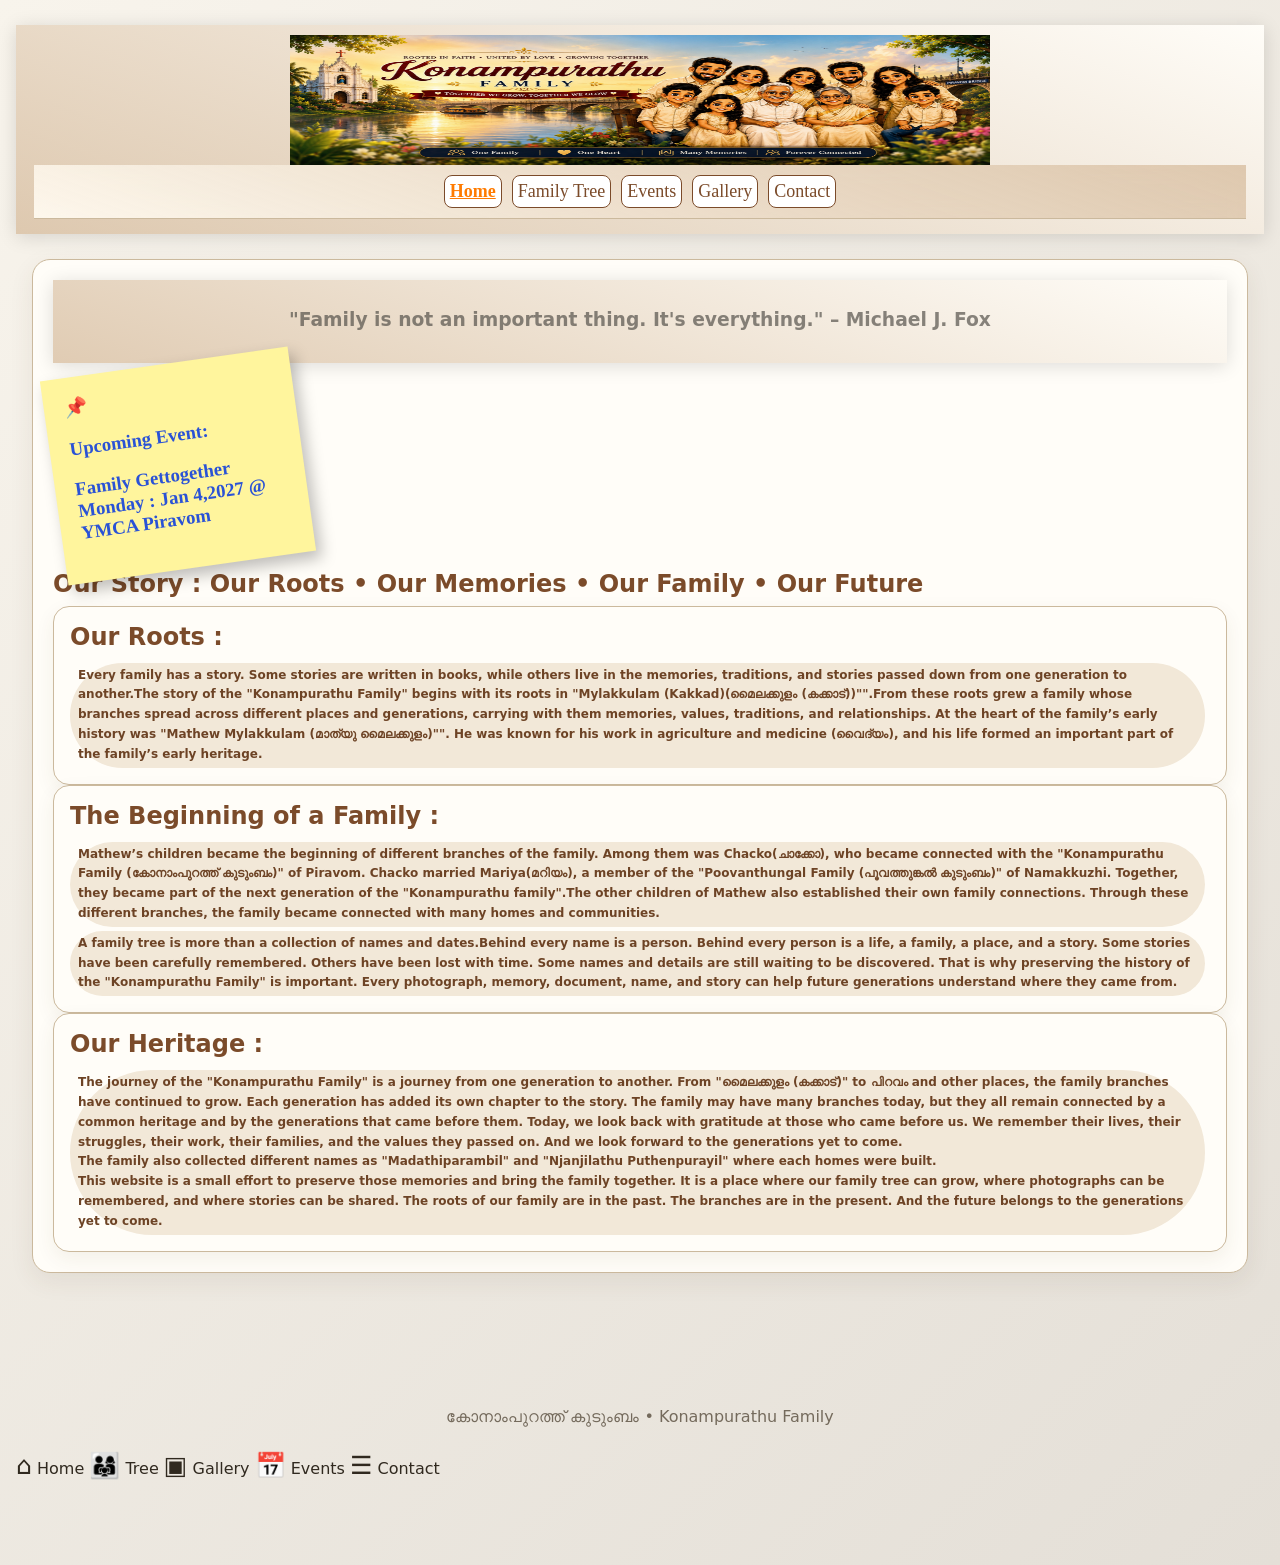
==== index.html @ 90e0a13f "Update index.html" ====
<!DOCTYPE html>
<html lang="ml">
<head>
  <meta charset="UTF-8">
  <meta name="viewport" content="width=device-width, initial-scale=1.0">
  <title>Welcome</title>
  <link rel="stylesheet" href="CSS/family.css">
</head>
<main>
  <header>
    <img src="images/familynew.png" alt="familybanner" class="banner"> 
    <div class="toolbar">
      <button class="menu-item secondary active" href="#" onclick="loadPage('home.html',this)">Home</button>
      <button class="menu-item secondary" href="#" onclick="loadPage('familytree.html',this)">Family Tree</button>
      <button class="menu-item secondary" href="#" onclick="loadPage('events.html',this)">Events</button>
      <button class="menu-item secondary" href="#" onclick="loadPage('gallery.html',this)">Gallery</button>
      <button class="menu-item secondary" href="#" onclick="loadPage('contact.html',this)">Contact</button>
    </div> 
  </header>
  <body>  
    <div id="content"></div> 
    <footer>കോനാംപുറത്ത് കുടുംബം • Konampurathu Family</footer>
   </body>
    <nav class="mobile-toolbar">
      <button1  onclick="loadPage('home.html', this)">
        <span class="icon">⌂</span>
        <span>Home</span>
      </button1>
      <button1  onclick="loadPage('familytree.html', this)">
        <span class="icon">👨‍👩‍👧</span>
        <span>Tree</span>
      </button1>
      <button1  onclick="loadPage('gallery.html', this)">
        <span class="icon">▣</span>
        <span>Gallery</span>
      </button1>
      <button1  onclick="loadPage('events.html', this)">
        <span class="icon">📅</span>
        <span>Events</span>
      </button1>
      <button1  onclick="loadPage('events.html', this)">
        <span class="icon">☰</span>
        <span>Contact</span>
      </button1>
    </nav> 
</main>
<script src="Js/script.js"></script>   
</html>
---- CSS/family.css ----
:root
  {
    --bg:#f6f1e7; 
    --card:#fffdf8; 
    --ink:#30291f; 
    --muted:#746a5c;
    --accent:#7b4b2a; 
    --accent2:#b4864b; 
    --line:#cbb99d; 
    --soft:#efe4d2;
  }
  *
  {
    box-sizing:border-box
  }
 /* Header Tab*/
  header
  {
    padding:10px 18px 15px;
    text-align:center;
    background:linear-gradient(200deg,#fffdf8,#d4b898b7);
    color:#4d4a45ab;
    box-shadow:0 3px 18px #0002
  }
 .peoplecount
  {
    padding:5px 12px 10px;
    text-align:right;
    background:linear-gradient(300deg,#d6c4afb7,#fffdf8,);
    color:rgb(20, 20, 20);
    box-shadow:0 3px 18px #0002
  }

  h1
  {
    margin:0;
    font-size:clamp(28px,5vw,48px)
  }

  .subtitle
  {
    margin-top:7px;
    font-family:Georgia,serif;
    font-size:20px;
    letter-spacing:1px;
    font-weight: bold
  }
  /* Menu Display*/
  .toolbar
  {
    position:sticky;
    top:0;
    z-index:10;
    display:flex;
    gap:10px;
    flex-wrap:wrap;
    justify-content:center;
    padding:10px;
    background:linear-gradient(200deg,#d4b898b7, #fffaf0ee);
    backdrop-filter:blur(8px);
    border-bottom:1px solid var(--line)
  }
  button,input
  {
    font:inherit
  }
  button
  {
    border:1px solid var(--accent);
    background:var(--accent);
    color:white;
    border-radius:8px;
    padding:4px 8px;
    cursor:pointer
  }
  button.secondary
  {
    background:white;
    color:var(--accent)
  }
  input
  {
    min-width:230px;
    border:1px solid var(--line);
    border-radius:10px;
    padding:9px 12px;
    background:white
  }
  /* Body Part*/
  body
  {
    margin:0;
    background:linear-gradient(135deg,#f8f4ec,#e4dfd7);
    color:var(--ink);
    font-family:"Noto Sans Malayalam","Nirmala UI","Malayalam Sangam MN",system-ui,sans-serif
  }
   /* Container*/
   main
  {
    width: auto;
    max-width:1300px;
    margin:25px auto;
    padding:0 16px 60px
  }
  .intro
  {
    background:var(--card);
    border:1px solid var(--line);
    border-radius:18px;
    padding:20px;
    box-shadow:0 8px 24px #5b402015;
    margin-bottom:24px
  }
  .intro h2
  {
    margin:0 0 8px;
    color:var(--accent)
  }
  .grid
  {
    display:grid;
    grid-template-columns:repeat(auto-fit,minmax(290px,1fr));
    gap:18px
  }
  .card
  {
    background:var(--card);
    border:1px solid var(--line);
    border-radius:16px;
    padding:16px;
    box-shadow:0 7px 20px #5b402012;
    opacity: 0;
    transform: translateY(40px);
    transition: all 0.6s ease;
  }
  
  .card h3
  {
    margin:0 0 8px;
    color:var(--accent);
    font-size:20px
  }
  .meta
  {
    color:var(--muted);
    line-height:1.65;
    font-size:14px
  }
  /*Family tree structure*/
  .tree
  {
    margin:22px 0 0;
    padding-left:12px
  }
  details
  {
    margin:8px 0
  }
  summary
  {
    cursor:pointer;
    list-style:none;
    display:flex;
    align-items:center;
    gap:9px;
    padding:11px 13px;
    background:var(--soft);
    border:1px solid var(--line);
    border-radius:12px;
    font-weight:700
  }
  .male
  {
    background:#e2edf8;
  }
  .female
  {
    background:#f5e6f3;
  }
  summary::-webkit-details-marker
  {
    display:none
  }
  summary:before
  {
    content:"＋";
    width:20px;
    height:20px;
    border-radius:50%;
    display:inline-grid;
    place-items:center;
    background:#fff;
    color:var(--accent);
    font-weight:900
  }
  details[open]>summary:before
  {
    content:"−"
  }
  .person
  {
    margin:8px 0 8px 26px;
    padding:12px 14px;
    background:white;
    border-left:4px solid var(--accent2);
    border-radius:0 10px 10px 0;
    box-shadow:0 3px 10px #00000009;
  }
 .person strong
  {
    font-size:17px
  }
 .children
  {
    margin-left:18px;
    border-left:2px solid var(--line);
    padding-left:12px
  }
  .note
  {
    font-size:13px;
    color:var(--muted);
    margin-top:4px;
    line-height:1.55
  }
  .badge
  {
    display:inline-block;
    margin:4px 5px 0 0;
    padding:3px 8px;
    border-radius:999px;
    background:#f2e8d8;
    color:#6d4325;
    font-size:12px
  }
  /*Footer Info*/
  footer
  {
    text-align:center;
    color:var(--muted);
    padding:25px
  }
  .hidden
  {
    display:none!important
  }
 
.menu 
{
    list-style: none;
    display: flex;
    margin-left: 38%;
    gap: 25px; 
    height: 20px;   
}
/* Display option for Menu items*/
.menu-item 
{
    text-decoration: none;
    padding: 5px 5px;
    cursor: pointer;
    color: #12223c;
    transition: all 0.3s ease;
    font-size: 18px;
    font-family:cursive;
}

/* Hover color */
.menu-item:hover {
  color: #ff7b00;
  text-decoration: underline;
  text-decoration-color: #ff7b00
}

/* Active menu color */
.menu-item.active {
    color: #ff7b00;
    text-decoration: underline;
    text-decoration-color: #ff7b00;
    font-weight: bold;
}

/*Family Image display*/
.banner 
  {
  display: block;
  width: 100%;
  max-width: 700px;
  height: 130px;
  object-fit: fill;
  margin: 0 auto;

   }   
   
 /*Stichy Note display*/ 
  .sticky-note
  {
    width: 250px;
    min-height: 180px;
    padding: 20px;
    background: #fff59D;
    box-shadow: 5px 8px 15px rgba(0,0,0,0.25);
    transform: rotate(-8deg);
    font-family: "Comic Sans MS",cursive;
  }
  .sticky-note h3
  {
    margin-top: 0;
    color: #2a52d6;
  }
  /*Events Image details*/
  .imagerow
  {
    display:flex; 
    align-items: center;
    gap: 20px;
    padding:1px;
    font-family:Georgia, cursive;
    font-size: 14pt;
    font-weight: bold;
    color: var(--ink);
    flex-wrap: wrap;
  }
  .image-icon
  {
    max-width: 75px;
    flex: 1 1 90px;
    border-radius: 50%;
    overflow: hidden;
    border: 2px solid #ffffff;
    box-shadow: 0 2px 8px rgba(0,0,0,0.25);
    cursor: pointer;
  }
   .image-icon img
  {
    width: 100%;
    height: 90%;
    object-fit: cover;
  }
  .image-icon:hover
  {
    transform: scale(1.1);
    transition: 0.3s ease;
  }
/* Gallery Page*/

  .gallery
  {
    display: grid;
    grid-template-columns:repeat(auto-fit,minmax(290px,1fr));
    gap: 10px;
    place-items: center;
    margin-bottom: 30px;
    margin-top: 20px;
    }
  .gallery-item
  {
    position: relative;
  }
  .gallery-image
  {
    position: relative;  
    width: 275px;
    height: 275px;
    aspect-ratio: 1 / 1;  
    border-radius: 10px;
    overflow: hidden;
    border: 3px solid #8b6914;
    box-shadow: 0 2px 8px rgba(0,0,0,0.25);
    cursor: pointer;
    transition: transform 0.2s ease;
  }
  .gallery-item:hover .gallery-image
  {
    transform: scale(1.1);
    transition: 0.2s ease;
  }
  .gallery-image img
  {
    width: 100%;
    height: 100%;
    object-fit:fill;
    background: #eee;
    display:block
  }
    
  .framed-image 
  {
    width: 275px;
    padding: 12px;
    background: linear-gradient(135deg, #d4af37, #fff3a6, #b8860b);
    border: 3px solid #8b6914;
    box-shadow:
      0 10px 25px rgba(0, 0, 0, 0.3),
      inset 0 0 0 4px rgba(255, 255, 255, 0.4);
    border-radius: 4px;
  }

  /* Label Inside the Image in Gallery*/
  .label
  {
    position:absolute;
    bottom: 10px;
    left: 10px;
    background: none;
    color: white;
    padding: 5px 10px;
    border-radius: 5px;
    font-size: 14px;
    font-weight: bold;
    text-shadow: 1px 1px 3px black;
  }
  /* Slide in property class*/
  .slide-in 
  {
    opacity: 0;
    transform: translateY(60px);
    transition: opacity 0.8s ease,transform 0.8s ease;
  }
  .slide-in.show
  {   
    opacity: 1;
    transform: translateY(0);
  }
/* Contact Pages*/

/* Two-column layout */

.contact-content 
{
    display: grid;
    grid-template-columns:repeat(auto-fit,minmax(290px,1fr));
    gap: 30px;
    place-items: center;
    margin-bottom: 20px;
    margin-top: 20px;
}

/* Contact information */
.contact-info, .contact-form 
{
    background: linear-gradient(200deg,#d4b898b7, #fffaf0ee);
    padding: 20px;
    border-radius: 12px;
    box-shadow: 0 4px 15px rgba(0, 0, 0, 0.08);
}

.contact-info h2,
.contact-form h2 
{
    margin-bottom: 20px;
}

.contact-info > p 
{
    line-height: 1.7;
    margin-bottom: 25px;
    color: #555;
}

/* Information items */

.info-item {
    display: flex;
    align-items: center;
    gap: 15px;
    margin: 20px 0;
}

.icon {
    font-size: 25px;
    width: 45px;
    text-align: center;
}

.info-item h3 {
    font-size: 16px;
    margin-bottom: 5px;

}

.info-item p 
{
    color: #666;
}

/* Form */

.form-group 
{

    margin-bottom: 18px;

}

.form-group label {
    display: block;
    margin-bottom: 7px;
    font-weight: bold;
}


.form-group input,
.form-group textarea 
{
    width: 100%;
    padding: 12px;
    border: 1px solid #ccc;
    border-radius: 7px;
    font-size: 15px;
    font-family: inherit;
    outline: none;
}

.form-group input:focus,
.form-group textarea:focus 
{
    border-color: #555;

}
.form-group textarea {
    resize: vertical;
}


/* Send button */

#sendButton 
{
    width: 75%;
    padding: 13px;
    border: none;
    border-radius: 7px;
    background: var(--accent2);
    color: white;
    font-size: 16px;
    cursor: pointer;
    transition: 0.3s;
}

#sendButton:hover 
{
    background: #9d97d1;
}

#sendButton:disabled {
    opacity: 0.6;
    cursor: not-allowed;
}

/* Form send status message */

#formStatus {
    margin-top: 15px;
    padding: 10px;
    border-radius: 6px;
    text-align: center;
    display: none;
}

#formStatus.success {
    display: block;
    background: #e8f5e9;
    color: #2e7d32;
}

#formStatus.error {
    display: block;
    background: #ffebee;
    color: #c62828;
}

  /*Print Options*/
  @media print
  {
    .toolbar
    {
      display:none
    } 
    body
    {
      background:white
    } 
    header
    {
      box-shadow:none
    }
    details
    {
      break-inside:avoid
    } 
    main
    {
      max-width:none
    }
    .card
    {
      box-shadow:none
    }
  }
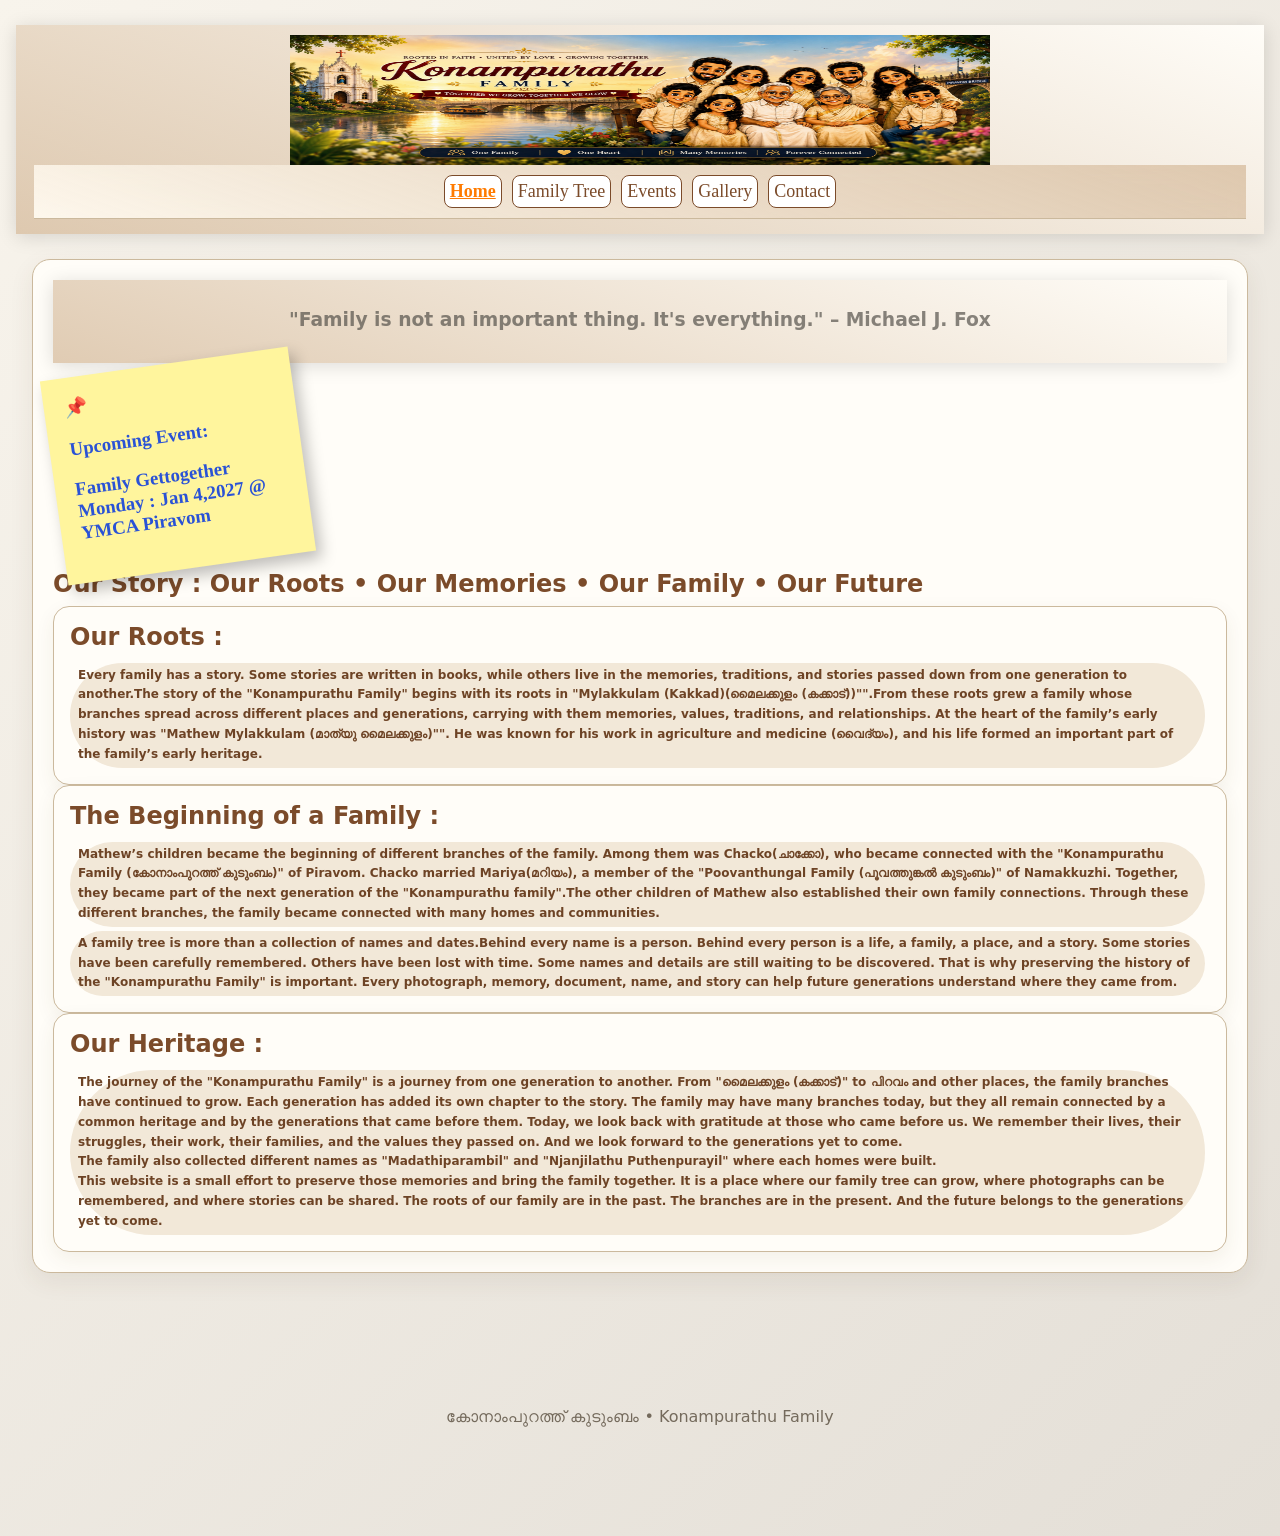
==== commit 20efd8c4: "Update index.html" ====
--- a/index.html
+++ b/index.html
@@ -31,15 +31,15 @@
         <span>Tree</span>
       </button1>
       <button1  onclick="loadPage('gallery.html', this)">
-        <span class="icon">▣</span>
+        <span class="icon">🖼️</span>
         <span>Gallery</span>
       </button1>
       <button1  onclick="loadPage('events.html', this)">
         <span class="icon">📅</span>
         <span>Events</span>
       </button1>
-      <button1  onclick="loadPage('events.html', this)">
-        <span class="icon">☰</span>
+      <button1  onclick="loadPage('contact.html', this)">
+        <span class="icon">💬</span>
         <span>Contact</span>
       </button1>
     </nav> 
--- a/CSS/family.css
+++ b/CSS/family.css
@@ -1,4 +1,4 @@
- :root
+  :root
   {
     --bg:#f6f1e7; 
     --card:#fffdf8; 
@@ -24,13 +24,13 @@
   }
  .peoplecount
   {
-    padding:5px 12px 10px;
+    padding:5px 10px 8px;
     text-align:right;
     background:linear-gradient(300deg,#d6c4afb7,#fffdf8,);
     color:rgb(20, 20, 20);
-    box-shadow:0 3px 18px #0002
-  }
-
+    box-shadow:0 3px 18px #0002;
+    font-size: 14px;  
+}
   h1
   {
     margin:0;
@@ -67,7 +67,7 @@
   button
   {
     border:1px solid var(--accent);
-    background:var(--accent);
+    background:var(--accent2);
     color:white;
     border-radius:8px;
     padding:4px 8px;
@@ -373,7 +373,7 @@
   .gallery-item:hover .gallery-image
   {
     transform: scale(1.1);
-    transition: 0.2s ease;
+    transition: 0.3s ease;
   }
   .gallery-image img
   {
@@ -568,6 +568,90 @@
     display: block;
     background: #ffebee;
     color: #c62828;
+}
+
+.mobile-toolbar {
+    display: none;
+}
+
+/* Mobile phones */
+@media (max-width: 768px) {
+
+    .mobile-toolbar
+     {
+        position: fixed;
+        display: flex;
+        bottom: 0;
+        left: 0;
+        width: 100%;
+        height: 65px;
+
+        background: var(--soft);
+        border-top: 1px solid #ddd;
+
+        justify-content: space-between;
+        align-items: stretch;
+
+        z-index: 9999;
+
+        padding-bottom: env(safe-area-inset-bottom);
+
+        flex-direction: row;
+        flex-wrap: nowrap;
+        
+    }
+
+    .mobile-toolbar button1 {
+        flex: 1 1 0;
+        height: 100%;
+
+        border: none;
+        background: transparent;
+
+        display: flex;
+        flex-direction:column;
+        align-items: center;
+        justify-content: center;
+        gap: 4px;
+
+        font-size: 14px;
+        color: var(--ink);
+        
+        cursor: pointer;
+        
+        height: 100%;
+        margin: 0;
+        padding: 4px 2px;
+        text-align: center;
+        white-space: nowrap
+
+    }
+
+    .mobile-toolbar .icon {
+        font-size: 20px;
+        line-height: 25px;
+        margin-bottom: 2px;
+        display: flex;
+        align-items: center;
+        justify-content: center
+    }
+
+    /* Text */
+.mobile-toolbar button1 > span:not(.icon) {
+    display: block;
+    font-size: 11px;
+    line-height: 14px;
+}
+.mobile-toolbar button1.active 
+{
+        color: #e9ebec;
+        font-weight: bold;
+}
+
+    /* Prevent toolbar from covering page content */
+    body {
+        padding-bottom: 75px;
+    }
 }
 
   /*Print Options*/
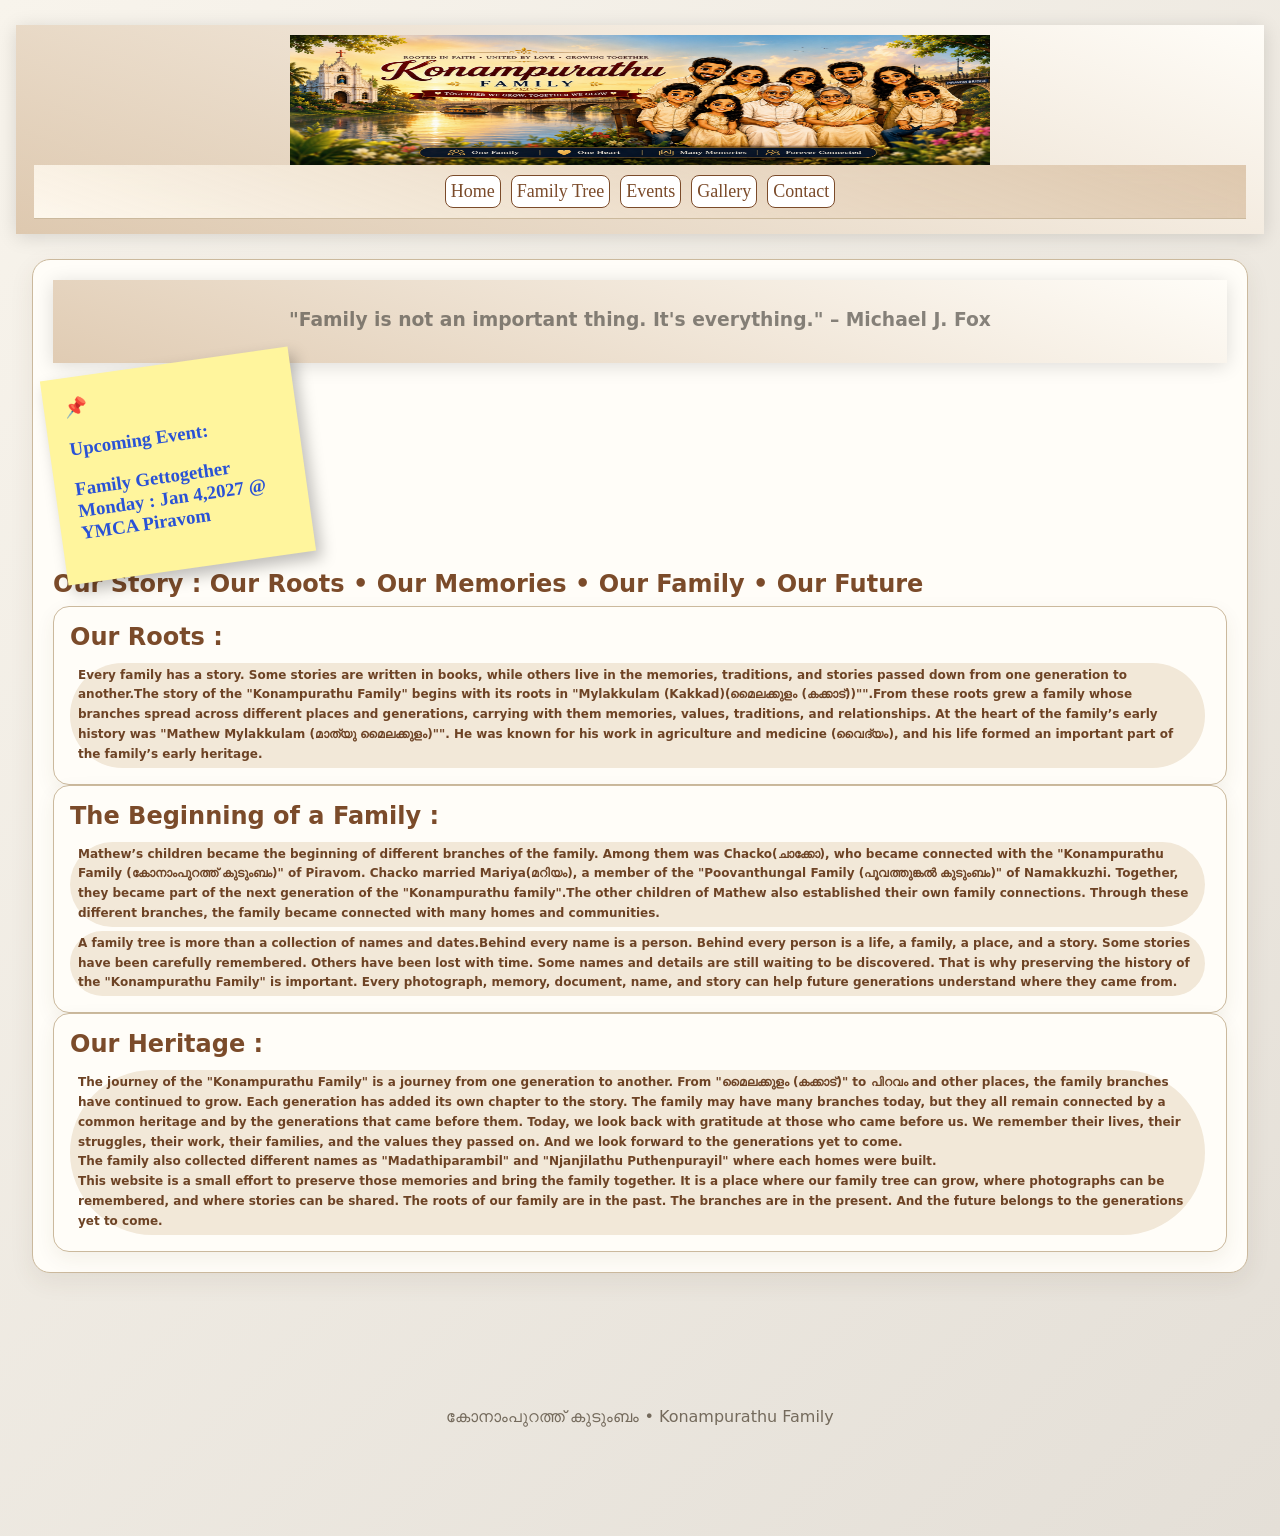
==== commit ad9a4771: "Update index.html" ====
--- a/index.html
+++ b/index.html
@@ -28,7 +28,7 @@
       </button1>
       <button1  onclick="loadPage('familytree.html', this)">
         <span class="icon">👨‍👩‍👧</span>
-        <span>Tree</span>
+        <span>Family</span>
       </button1>
       <button1  onclick="loadPage('gallery.html', this)">
         <span class="icon">🖼️</span>
--- a/CSS/family.css
+++ b/CSS/family.css
@@ -1,4 +1,4 @@
-  :root
+ :root
   {
     --bg:#f6f1e7; 
     --card:#fffdf8; 
@@ -575,7 +575,7 @@
 }
 
 /* Mobile phones */
-@media (max-width: 768px) {
+@media (max-width: 785px) {
 
     .mobile-toolbar
      {
@@ -587,7 +587,10 @@
         height: 65px;
 
         background: var(--soft);
+        backdrop-filter: blur(12px);
+        -webkit-backdrop-filter: blur(12px);
         border-top: 1px solid #ddd;
+        box-shadow: 0 8px 25px rgba(0, 0, 0, 0.15);
 
         justify-content: space-between;
         align-items: stretch;
@@ -607,6 +610,8 @@
 
         border: none;
         background: transparent;
+        backdrop-filter: blur(10px);
+        -webkit-backdrop-filter: blur(10px);
 
         display: flex;
         flex-direction:column;
@@ -623,8 +628,9 @@
         margin: 0;
         padding: 4px 2px;
         text-align: center;
-        white-space: nowrap
-
+        white-space: nowrap;
+        box-shadow: 0 4px 12px rgba(0, 0, 0, 0.12);
+        transition: all, 0,3s ease;
     }
 
     .mobile-toolbar .icon {
@@ -644,8 +650,9 @@
 }
 .mobile-toolbar button1.active 
 {
-        color: #e9ebec;
-        font-weight: bold;
+      color: #ff7b00;
+      text-decoration-color: #ff7b00;
+      font-weight: bold;
 }
 
     /* Prevent toolbar from covering page content */
@@ -663,7 +670,8 @@
     } 
     body
     {
-      background:white
+      background:white;
+      margin: 0;
     } 
     header
     {
@@ -671,7 +679,8 @@
     }
     details
     {
-      break-inside:avoid
+      break-inside:avoid;
+      page-break-inside:avoid
     } 
     main
     {
@@ -681,6 +690,11 @@
     {
       box-shadow:none
     }
+    .mobile-toolbar
+    {
+      display: none;
+    }
+ 
   }
   
 
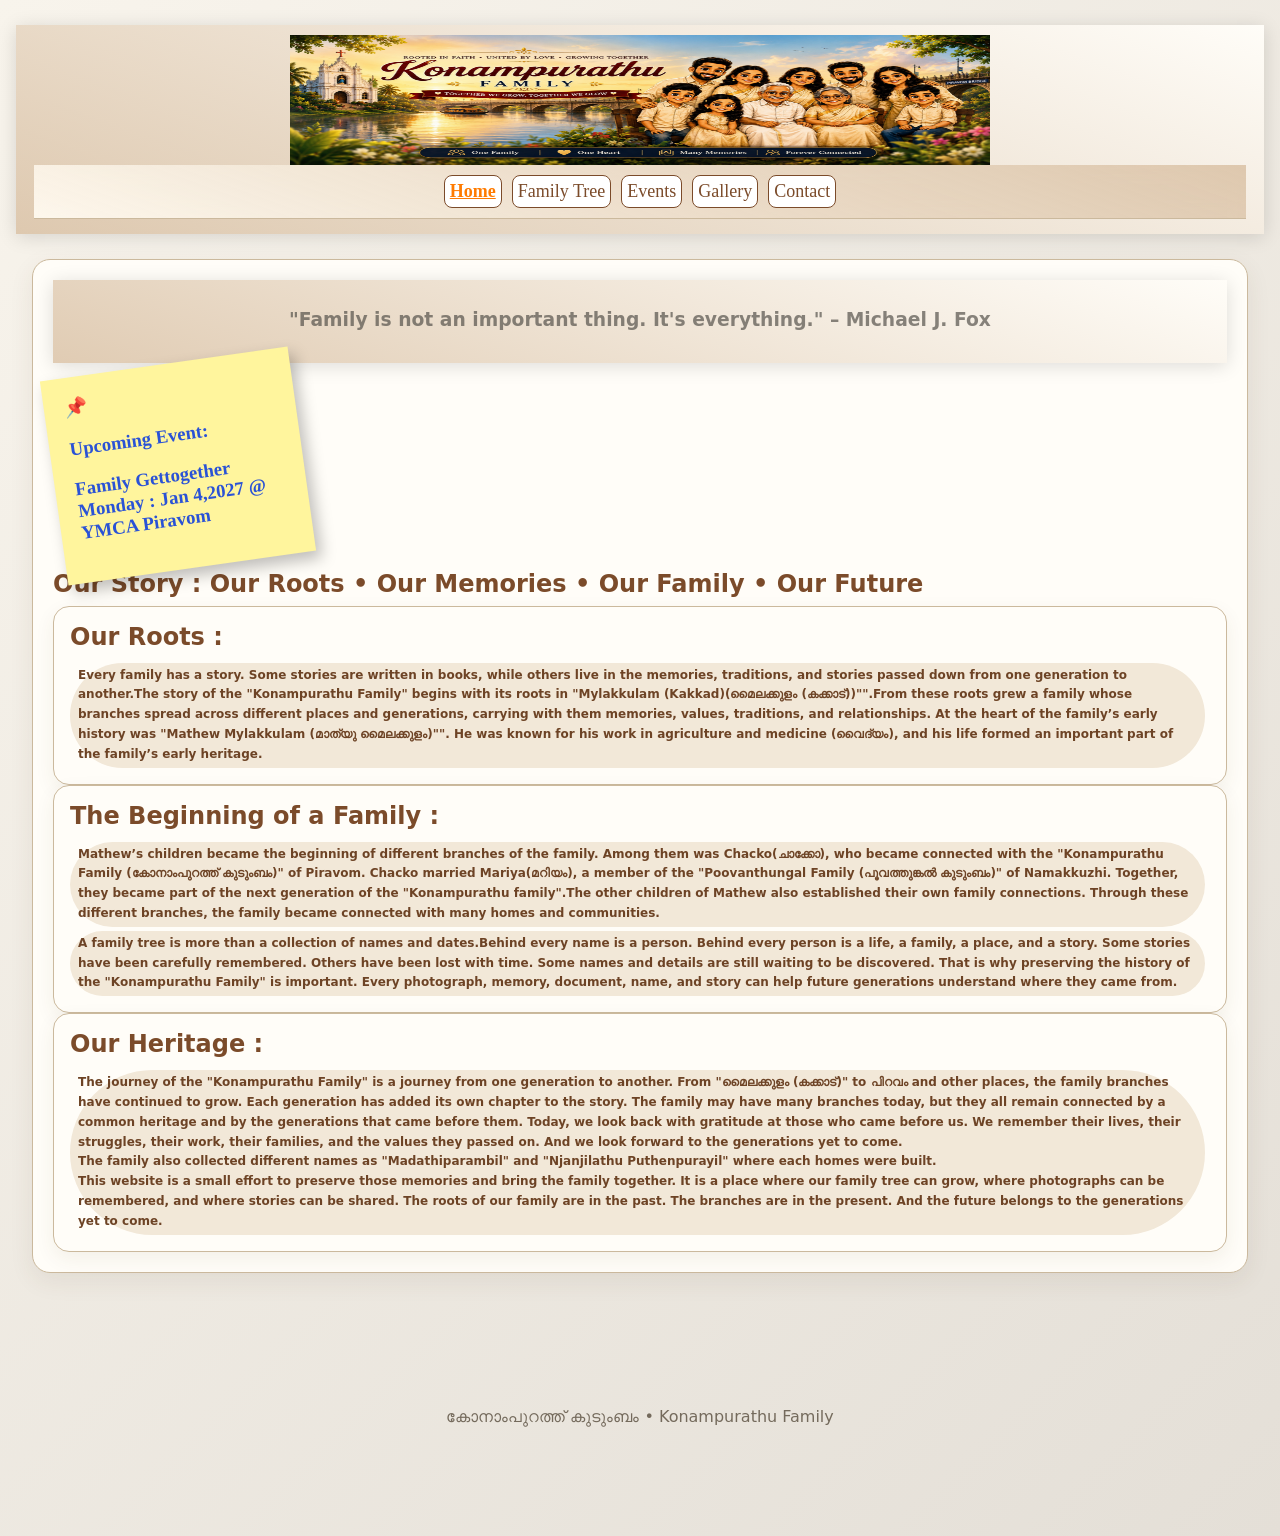
==== commit 3b378072: "Update index.html Signed-off-by: VivinPiravom <vivinvarghese@outlook.com>" ====
--- a/index.html
+++ b/index.html
@@ -9,7 +9,7 @@
 <main>
   <header>
     <img src="images/familynew.png" alt="familybanner" class="banner"> 
-    <div class="toolbar">
+    <div class="hometool">
       <button class="menu-item secondary active" href="#" onclick="loadPage('home.html',this)">Home</button>
       <button class="menu-item secondary" href="#" onclick="loadPage('familytree.html',this)">Family Tree</button>
       <button class="menu-item secondary" href="#" onclick="loadPage('events.html',this)">Events</button>
@@ -19,11 +19,12 @@
   </header>
   <body>  
     <div id="content"></div> 
+    <button id="upArrow" aria-label="Go to Top">↑</button>
     <footer>കോനാംപുറത്ത് കുടുംബം • Konampurathu Family</footer>
    </body>
     <nav class="mobile-toolbar">
       <button1  onclick="loadPage('home.html', this)">
-        <span class="icon">⌂</span>
+        <span class="icon">🏠</span>
         <span>Home</span>
       </button1>
       <button1  onclick="loadPage('familytree.html', this)">
--- a/CSS/family.css
+++ b/CSS/family.css
@@ -60,6 +60,22 @@
     backdrop-filter:blur(8px);
     border-bottom:1px solid var(--line)
   }
+
+   /* Home tool bar Display*/
+  .hometool
+  {
+    position:sticky;
+    top:0;
+    z-index:10;
+    display:flex;
+    gap:10px;
+    flex-wrap:wrap;
+    justify-content:center;
+    padding:10px;
+    background:linear-gradient(200deg,#d4b898b7, #fffaf0ee);
+    backdrop-filter:blur(8px);
+    border-bottom:1px solid var(--line)
+  }
   button,input
   {
     font:inherit
@@ -352,6 +368,7 @@
     place-items: center;
     margin-bottom: 30px;
     margin-top: 20px;
+    box-shadow: 0 1px 1px rgba(0,0,0,0.20);
     }
   .gallery-item
   {
@@ -422,6 +439,32 @@
     opacity: 1;
     transform: translateY(0);
   }
+.gallery-buttons
+{
+  display: flex;
+  justify-content: center;
+  flex-wrap: wrap;
+  gap: 10px;
+  margin: 20px 0;
+}
+.gallery-btn
+{
+  padding: 10px 18px;
+  border: none;
+  border-radius: 10px;
+  cursor: pointer;
+  transition: 0.3s;
+}
+.gallery-btn:hover
+{
+  transform: translateY(-2px);
+}
+.gallery-btn.active
+{
+background: #333;
+color: white;
+}
+
 /* Contact Pages*/
 
 /* Two-column layout */
@@ -574,9 +617,48 @@
     display: none;
 }
 
+#upArrow
+{
+  position: fixed;
+  right: 20px;
+  bottom: 30px;
+
+  width: 45px;
+  height: 45px;
+
+  border: 1px solid rgba(255,255,255,0.4);
+  border-radius: 50%;
+
+  background: rgba(255, 255, 255, 0.18);
+  backdrop-filter: blur(10px);
+  --webkit-backdrop-filter : 10px;
+
+  color: white;
+  font-size: 25px;
+  cursor: pointer;
+
+  display: none;
+  z-index: 9999;
+
+}
+
+#upArrow:hover
+{
+  background: #3609d8;
+}
+
+#upArrow.show
+{
+  display: block;
+}
+
 /* Mobile phones */
-@media (max-width: 785px) {
-
+@media (max-width: 820px) {
+
+    .hometool 
+    {
+      display: none;
+    }
     .mobile-toolbar
      {
         position: fixed;
@@ -585,20 +667,15 @@
         left: 0;
         width: 100%;
         height: 65px;
-
         background: var(--soft);
         backdrop-filter: blur(12px);
         -webkit-backdrop-filter: blur(12px);
         border-top: 1px solid #ddd;
         box-shadow: 0 8px 25px rgba(0, 0, 0, 0.15);
-
         justify-content: space-between;
         align-items: stretch;
-
         z-index: 9999;
-
         padding-bottom: env(safe-area-inset-bottom);
-
         flex-direction: row;
         flex-wrap: nowrap;
         
@@ -607,23 +684,18 @@
     .mobile-toolbar button1 {
         flex: 1 1 0;
         height: 100%;
-
         border: none;
         background: transparent;
         backdrop-filter: blur(10px);
         -webkit-backdrop-filter: blur(10px);
-
         display: flex;
         flex-direction:column;
         align-items: center;
         justify-content: center;
         gap: 4px;
-
         font-size: 14px;
         color: var(--ink);
-        
         cursor: pointer;
-        
         height: 100%;
         margin: 0;
         padding: 4px 2px;
@@ -668,6 +740,10 @@
     {
       display:none
     } 
+     .hometool
+    {
+      display:none
+    } 
     body
     {
       background:white;
@@ -694,7 +770,6 @@
     {
       display: none;
     }
- 
   }
   
 
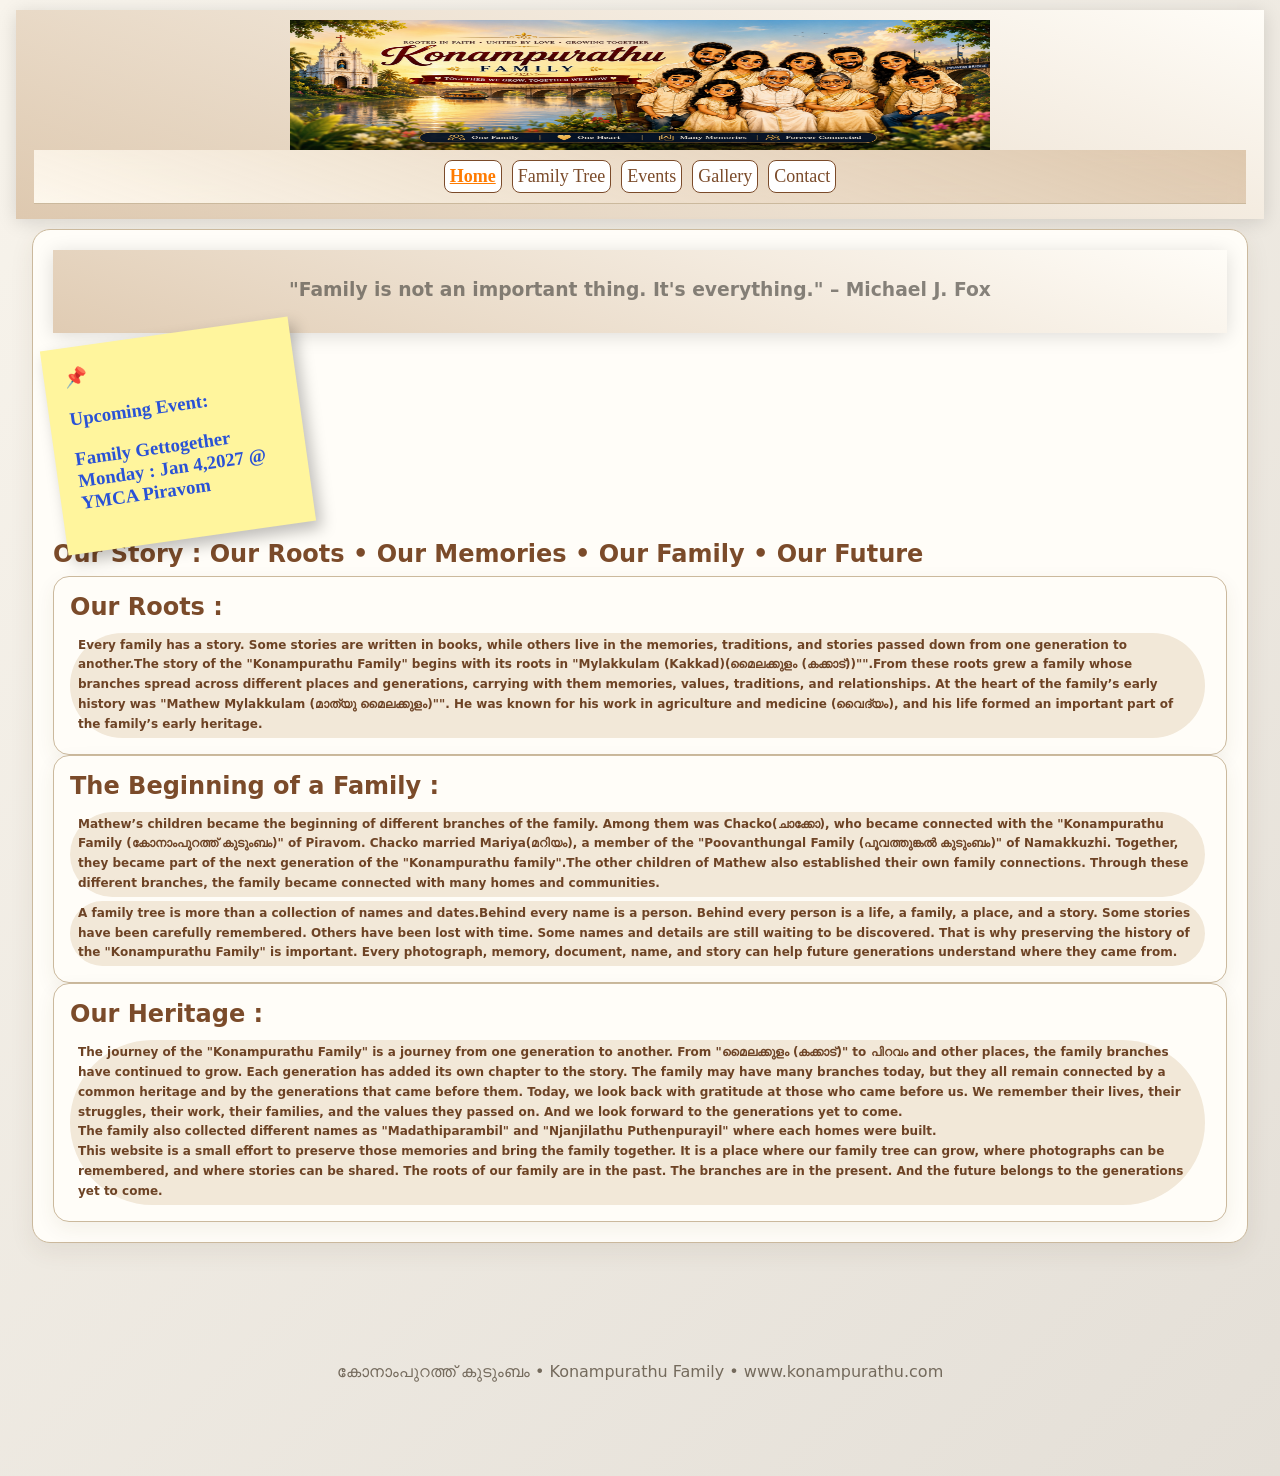
==== commit 6ce40115: "Update index.html Signed-off-by: VivinPiravom <vivinvarghese@outlook.com>" ====
--- a/index.html
+++ b/index.html
@@ -19,8 +19,8 @@
   </header>
   <body>  
     <div id="content"></div> 
-    <button id="upArrow" aria-label="Go to Top">↑</button>
-    <footer>കോനാംപുറത്ത് കുടുംബം • Konampurathu Family</footer>
+    <button id="upArrow" aria-label="Go to Top">↑</button> 
+    <footer>കോനാംപുറത്ത് കുടുംബം • Konampurathu Family • www.konampurathu.com </footer>
    </body>
     <nav class="mobile-toolbar">
       <button1  onclick="loadPage('home.html', this)">
--- a/CSS/family.css
+++ b/CSS/family.css
@@ -1,4 +1,4 @@
- :root
+  :root
   {
     --bg:#f6f1e7; 
     --card:#fffdf8; 
@@ -108,14 +108,15 @@
     margin:0;
     background:linear-gradient(135deg,#f8f4ec,#e4dfd7);
     color:var(--ink);
-    font-family:"Noto Sans Malayalam","Nirmala UI","Malayalam Sangam MN",system-ui,sans-serif
+    font-family:"Noto Sans Malayalam","Nirmala UI","Malayalam Sangam MN",system-ui,sans-serif;
+    overflow-y: auto;
   }
    /* Container*/
    main
   {
     width: auto;
     max-width:1300px;
-    margin:25px auto;
+    margin:10px auto;
     padding:0 16px 60px
   }
   .intro
@@ -621,7 +622,7 @@
 {
   position: fixed;
   right: 20px;
-  bottom: 30px;
+  bottom: 75px;
 
   width: 45px;
   height: 45px;
@@ -629,11 +630,11 @@
   border: 1px solid rgba(255,255,255,0.4);
   border-radius: 50%;
 
-  background: rgba(255, 255, 255, 0.18);
+  background: rgba(216, 202, 202, 0.945);
   backdrop-filter: blur(10px);
   --webkit-backdrop-filter : 10px;
 
-  color: white;
+  color: rgb(47, 136, 109);
   font-size: 25px;
   cursor: pointer;
 
@@ -644,12 +645,17 @@
 
 #upArrow:hover
 {
-  background: #3609d8;
+  background: #0f5243;
 }
 
 #upArrow.show
 {
-  display: block;
+  display: block !important;
+}
+#content
+{
+  width: 100%;
+  min-height: 100vh;
 }
 
 /* Mobile phones */
@@ -702,7 +708,7 @@
         text-align: center;
         white-space: nowrap;
         box-shadow: 0 4px 12px rgba(0, 0, 0, 0.12);
-        transition: all, 0,3s ease;
+        transition: all, 0.3s ease;
     }
 
     .mobile-toolbar .icon {
@@ -714,7 +720,7 @@
         justify-content: center
     }
 
-    /* Text */
+      /* Text */
 .mobile-toolbar button1 > span:not(.icon) {
     display: block;
     font-size: 11px;
@@ -727,6 +733,16 @@
       font-weight: bold;
 }
 
+.mobile-toolbar button1:hover 
+{
+    background: transparent;
+    border: 1px solid rgba(255, 255, 255, 0.45);
+    backdrop-filter: blur(20px);
+    --webkit-backdrop-filter:blur(20px);
+    box-shadow: 0 8px 20px rgba(0,0,0,0.20) inset 0 1px 2px rgba(255, 255, 255, 0.45);
+    transform: translateY(-3px);  
+}
+
     /* Prevent toolbar from covering page content */
     body {
         padding-bottom: 75px;
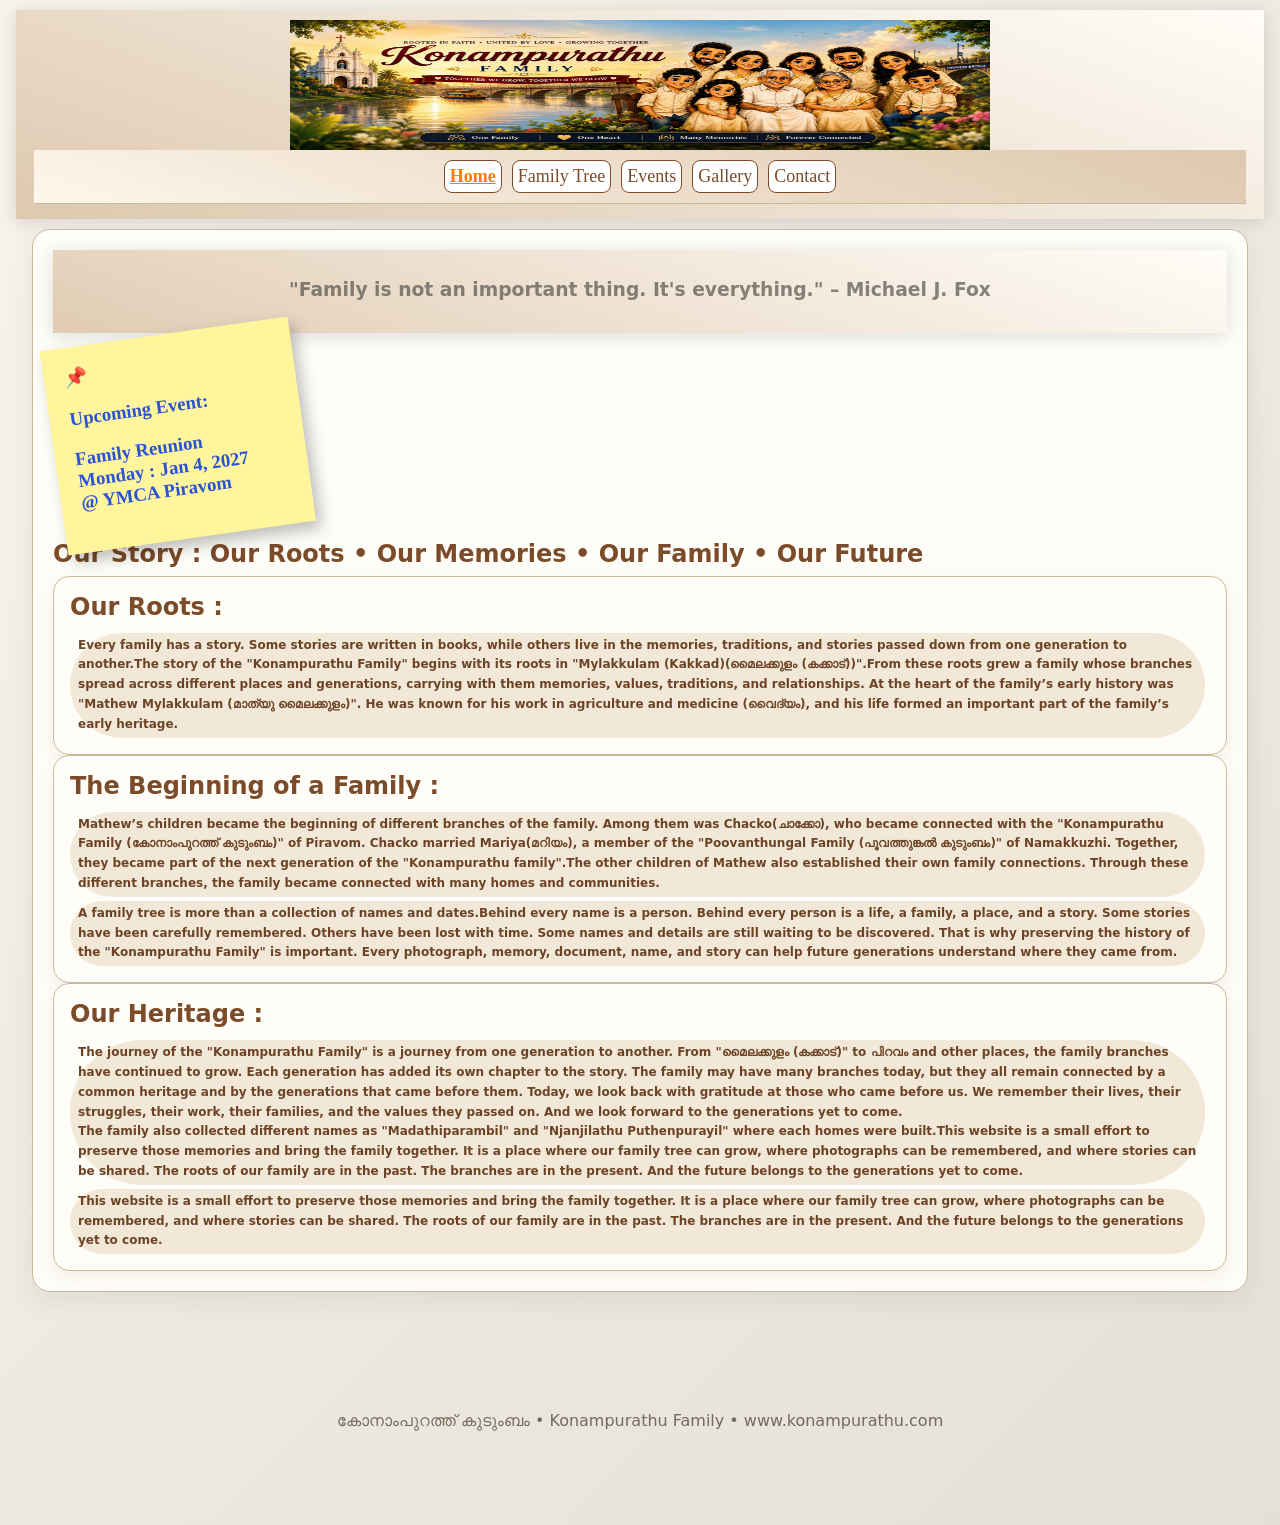
==== commit 1bbfafa3: "Update title and structure of index.html Signed-off-by: VivinPiravom <vivinvarghese@outlook.com>" ====
--- a/index.html
+++ b/index.html
@@ -3,7 +3,7 @@
 <head>
   <meta charset="UTF-8">
   <meta name="viewport" content="width=device-width, initial-scale=1.0">
-  <title>Welcome</title>
+  <title>Konampurathu Family</title>
   <link rel="stylesheet" href="CSS/family.css">
 </head>
 <main>
--- a/CSS/family.css
+++ b/CSS/family.css
@@ -1,4 +1,4 @@
-  :root
+ :root
   {
     --bg:#f6f1e7; 
     --card:#fffdf8; 
@@ -462,10 +462,10 @@
 }
 .gallery-btn.active
 {
-background: #333;
-color: white;
-}
-
+  color: #ff7b00;
+  text-decoration-color: #ff7b00;
+  font-weight: bold;
+}
 /* Contact Pages*/
 
 /* Two-column layout */
@@ -571,7 +571,7 @@
 
 #sendButton 
 {
-    width: 75%;
+    width: 100%;
     padding: 13px;
     border: none;
     border-radius: 7px;
@@ -582,10 +582,6 @@
     transition: 0.3s;
 }
 
-#sendButton:hover 
-{
-    background: #9d97d1;
-}
 
 #sendButton:disabled {
     opacity: 0.6;
@@ -622,7 +618,7 @@
 {
   position: fixed;
   right: 20px;
-  bottom: 75px;
+  bottom: 100px;
 
   width: 45px;
   height: 45px;
@@ -643,11 +639,6 @@
 
 }
 
-#upArrow:hover
-{
-  background: #0f5243;
-}
-
 #upArrow.show
 {
   display: block !important;
@@ -658,121 +649,163 @@
   min-height: 100vh;
 }
 
-/* Mobile phones */
-@media (max-width: 820px) {
-
-    .hometool 
+/* dark mode glass */
+@media (max-width: 820px) 
+{
+  .hometool 
     {
       display: none;
     }
-    .mobile-toolbar
-     {
-        position: fixed;
-        display: flex;
-        bottom: 0;
-        left: 0;
-        width: 100%;
-        height: 65px;
-        background: var(--soft);
-        backdrop-filter: blur(12px);
-        -webkit-backdrop-filter: blur(12px);
-        border-top: 1px solid #ddd;
-        box-shadow: 0 8px 25px rgba(0, 0, 0, 0.15);
-        justify-content: space-between;
-        align-items: stretch;
-        z-index: 9999;
-        padding-bottom: env(safe-area-inset-bottom);
-        flex-direction: row;
-        flex-wrap: nowrap;
-        
-    }
-
-    .mobile-toolbar button1 {
-        flex: 1 1 0;
-        height: 100%;
-        border: none;
-        background: transparent;
-        backdrop-filter: blur(10px);
-        -webkit-backdrop-filter: blur(10px);
-        display: flex;
-        flex-direction:column;
-        align-items: center;
-        justify-content: center;
-        gap: 4px;
-        font-size: 14px;
-        color: var(--ink);
-        cursor: pointer;
-        height: 100%;
-        margin: 0;
-        padding: 4px 2px;
-        text-align: center;
-        white-space: nowrap;
-        box-shadow: 0 4px 12px rgba(0, 0, 0, 0.12);
-        transition: all, 0.3s ease;
-    }
-
-    .mobile-toolbar .icon {
-        font-size: 20px;
-        line-height: 25px;
-        margin-bottom: 2px;
-        display: flex;
-        align-items: center;
-        justify-content: center
-    }
-
-      /* Text */
+
+  .mobile-toolbar 
+  {
+    position: fixed;
+    display: flex;
+    bottom: 0;
+    left: 0;
+    width: 100%;
+    height: 65px;
+
+  /* iOS frosted glass */
+    background: var(--soft);
+    backdrop-filter: blur(22px) saturate(180%);
+    -webkit-backdrop-filter: blur(22px) saturate(180%);
+
+  /* hairline glass border, not a solid grey line */
+    border-top: 1px solid rgba(255, 255, 255, 0.12);
+    box-shadow:
+      0 -0.5px 0 rgba(255, 255, 255, 0.12) inset,
+      0 -8px 24px rgba(0, 0, 0, 0.45);
+
+    justify-content: space-between;
+    align-items: stretch;
+    z-index: 9999;
+    padding-bottom: env(safe-area-inset-bottom);
+    flex-direction: row;
+    flex-wrap: nowrap;
+  }
+  
+  .mobile-toolbar button1 
+  {
+    flex: 1 1 0;
+    height: 100%;
+    border: none;
+    background: transparent;
+    display: flex;
+    flex-direction: column;
+    align-items: center;
+    justify-content: center;
+    gap: 3px;
+    color: #1c1c1e;
+    cursor: pointer;
+    margin: 0;
+    padding: 6px 2px;
+    text-align: center;
+    white-space: nowrap;
+    border-radius: 14px;
+
+  /* smooth spring-like feel */
+  transition: transform 0.25s cubic-bezier(0.34, 1.56, 0.64, 1),
+    background 0.25s ease, box-shadow 0.25s ease, color 0.25s ease;
+  -webkit-tap-highlight-color: transparent;
+  }
+
+.mobile-toolbar .icon {
+  font-size: 22px;
+  line-height: 1;
+  display: flex;
+  align-items: center;
+  justify-content: center;
+  transition: transform 0.25s cubic-bezier(0.34, 1.56, 0.64, 1);
+}
+
+/* Text label */
 .mobile-toolbar button1 > span:not(.icon) {
-    display: block;
-    font-size: 11px;
-    line-height: 14px;
-}
-.mobile-toolbar button1.active 
-{
-      color: #ff7b00;
-      text-decoration-color: #ff7b00;
-      font-weight: bold;
-}
-
-.mobile-toolbar button1:hover 
-{
-    background: transparent;
-    border: 1px solid rgba(255, 255, 255, 0.45);
-    backdrop-filter: blur(20px);
-    --webkit-backdrop-filter:blur(20px);
-    box-shadow: 0 8px 20px rgba(0,0,0,0.20) inset 0 1px 2px rgba(255, 255, 255, 0.45);
-    transform: translateY(-3px);  
-}
-
-    /* Prevent toolbar from covering page content */
-    body {
+  display: block;
+  font-size: 11px;
+  line-height: 14px;
+  font-weight: 500;
+}
+
+/* Active / selected tab */
+.mobile-toolbar button1.active {
+  color: #ff7b00;
+  font-weight: 700;
+}
+
+.mobile-toolbar button1.active .icon {
+  transform: translateY(-1px) scale(1.05);
+}
+
+/* Hover / focus glass "pill" */
+.mobile-toolbar button1:hover,
+.mobile-toolbar button1:focus-visible 
+{
+  background: rgba(255, 255, 255, 0.35);
+  backdrop-filter: blur(20px);
+  -webkit-backdrop-filter: blur(20px);
+  box-shadow:
+    inset 0 1px 1px rgba(255, 255, 255, 0.6),
+    inset 0 -1px 1px rgba(255, 255, 255, 0.15),
+    0 8px 20px rgba(0, 0, 0, 0.18);
+  transform: translateY(-3px);
+}
+
+/* Press feedback (like tapping on iOS) */
+.mobile-toolbar button1:active 
+{
+  transform: translateY(-1px) scale(0.96);
+  background: rgba(255, 255, 255, 0.25);
+ 
+    body 
+    {
         padding-bottom: 75px;
     }
 }
 
+}
+
   /*Print Options*/
   @media print
   {
-    .toolbar
-    {
-      display:none
+    @page
+    {
+      size: A4;
+      margin: 10mm;
+    }
+    #content
+    {
+      height: auto !important;
+      max-height: none !important;
+      overflow: visible !important;
+      width: 100% !important;
+    }
+    .toolbar,
+    .peoplecount,
+    .hometool,
+    .mobile-toolbar,
+    #upArrow
+    {
+      display: none !important;
     } 
-     .hometool
-    {
-      display:none
-    } 
+   
     body
     {
       background:white;
       margin: 0;
+      overflow: visible !important;
     } 
     header
     {
       box-shadow:none
     }
-    details
+    header,
+    details,
+    .note,
+    .person
     {
       break-inside:avoid;
-      page-break-inside:avoid
+      page-break-inside:avoid;
     } 
     main
     {
@@ -782,10 +815,7 @@
     {
       box-shadow:none
     }
-    .mobile-toolbar
-    {
-      display: none;
-    }
-  }
   
-
+  }
+  
+
